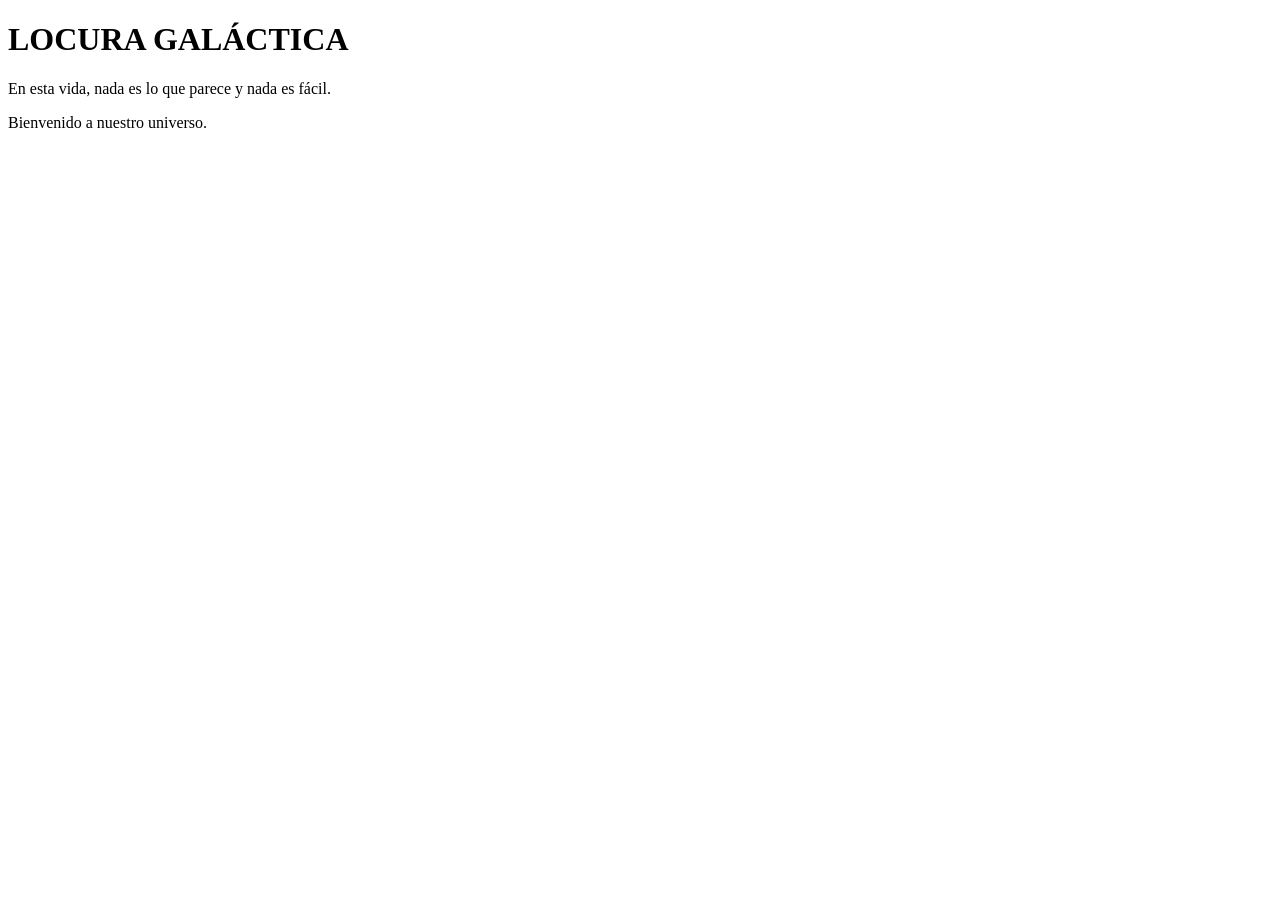
==== index.html @ b23679c2 "Add initial HTML structure for index page" ====
<!DOCTYPE html>
<html lang="es">
<head>
  <meta charset="UTF-8">
  <meta name="viewport" content="width=device-width, initial-scale=1.0">
  <meta name="theme-color" content="#05000d">
  <title>LOCURA GALÁCTICA — BY GELM</title>
</head>
<body>
  <h1>LOCURA GALÁCTICA</h1>
  <p>En esta vida, nada es lo que parece y nada es fácil.</p>
  <p>Bienvenido a nuestro universo.</p>
</body>
</html>
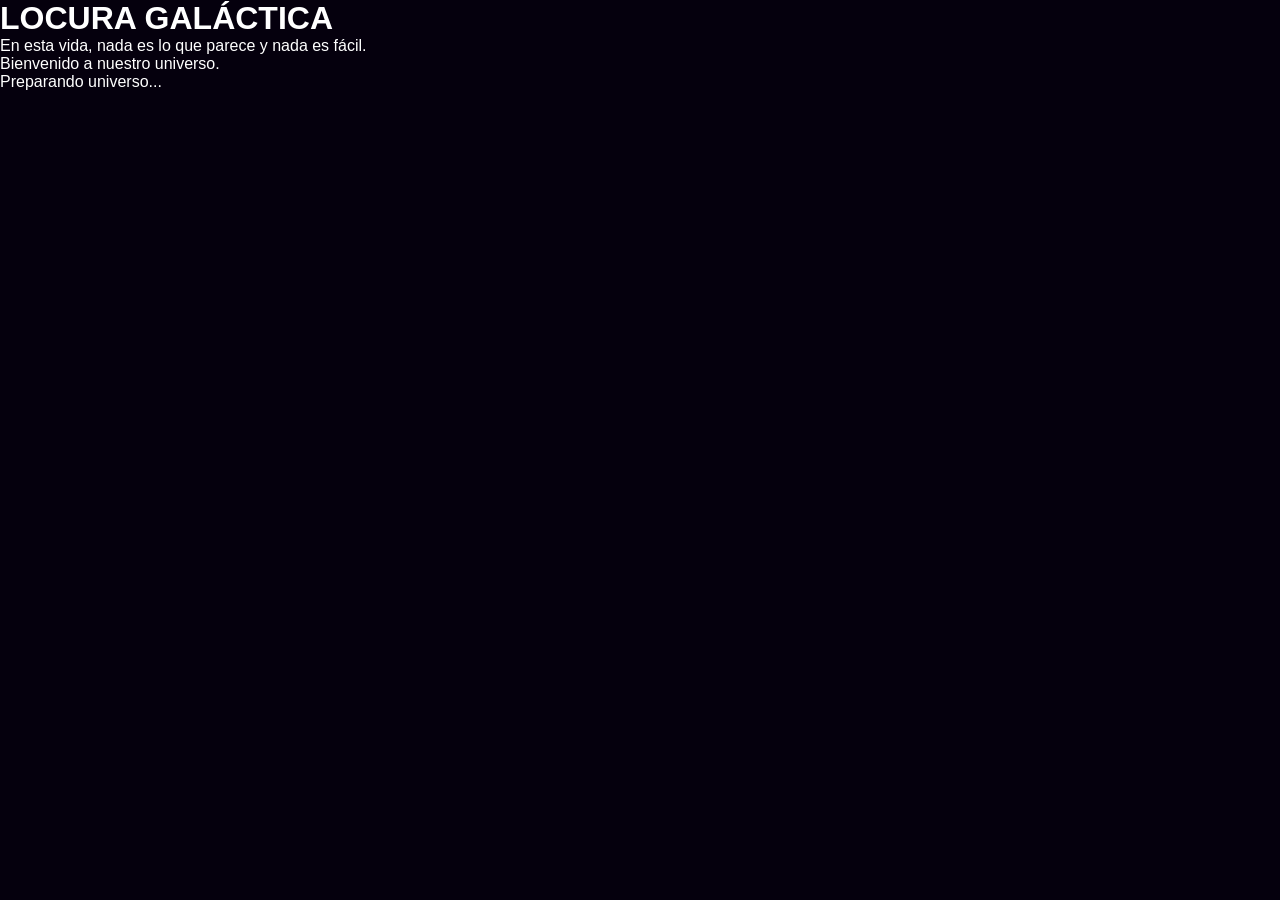
==== commit 92ef2e9f: "Enhance index.html with meta description and structure Added a meta description tag and updated the " ====
--- a/index.html
+++ b/index.html
@@ -1,14 +1,34 @@
+
 <!DOCTYPE html>
 <html lang="es">
 <head>
-  <meta charset="UTF-8">
-  <meta name="viewport" content="width=device-width, initial-scale=1.0">
-  <meta name="theme-color" content="#05000d">
-  <title>LOCURA GALÁCTICA — BY GELM</title>
+    <meta charset="UTF-8">
+    <meta name="viewport" content="width=device-width, initial-scale=1.0">
+    <meta name="theme-color" content="#05000d">
+
+    <title>LOCURA GALÁCTICA — BY GELM</title>
+
+    <meta name="description" content="Una aventura para el que tenga el valor. Bienvenido a LOCURA GALÁCTICA.">
+
+    <link rel="stylesheet" href="css/style.css">
 </head>
+
 <body>
-  <h1>LOCURA GALÁCTICA</h1>
-  <p>En esta vida, nada es lo que parece y nada es fácil.</p>
-  <p>Bienvenido a nuestro universo.</p>
+
+    <main id="universo">
+        <h1>LOCURA GALÁCTICA</h1>
+
+        <p>
+            En esta vida, nada es lo que parece
+            y nada es fácil.
+        </p>
+
+        <p>Bienvenido a nuestro universo.</p>
+
+        <span id="estado-universo">Preparando universo...</span>
+    </main>
+
+    <script src="js/game.js"></script>
+
 </body>
 </html>
--- a/css/style.css
+++ b/css/style.css
@@ -0,0 +1,17 @@
+/* =================================
+   LOCURA GALÁCTICA
+   Hoja de estilos principal
+   BY GELM
+================================= */
+
+* {
+    margin: 0;
+    padding: 0;
+    box-sizing: border-box;
+}
+
+body {
+    background: #05000d;
+    color: #ffffff;
+    font-family: Arial, sans-serif;
+}
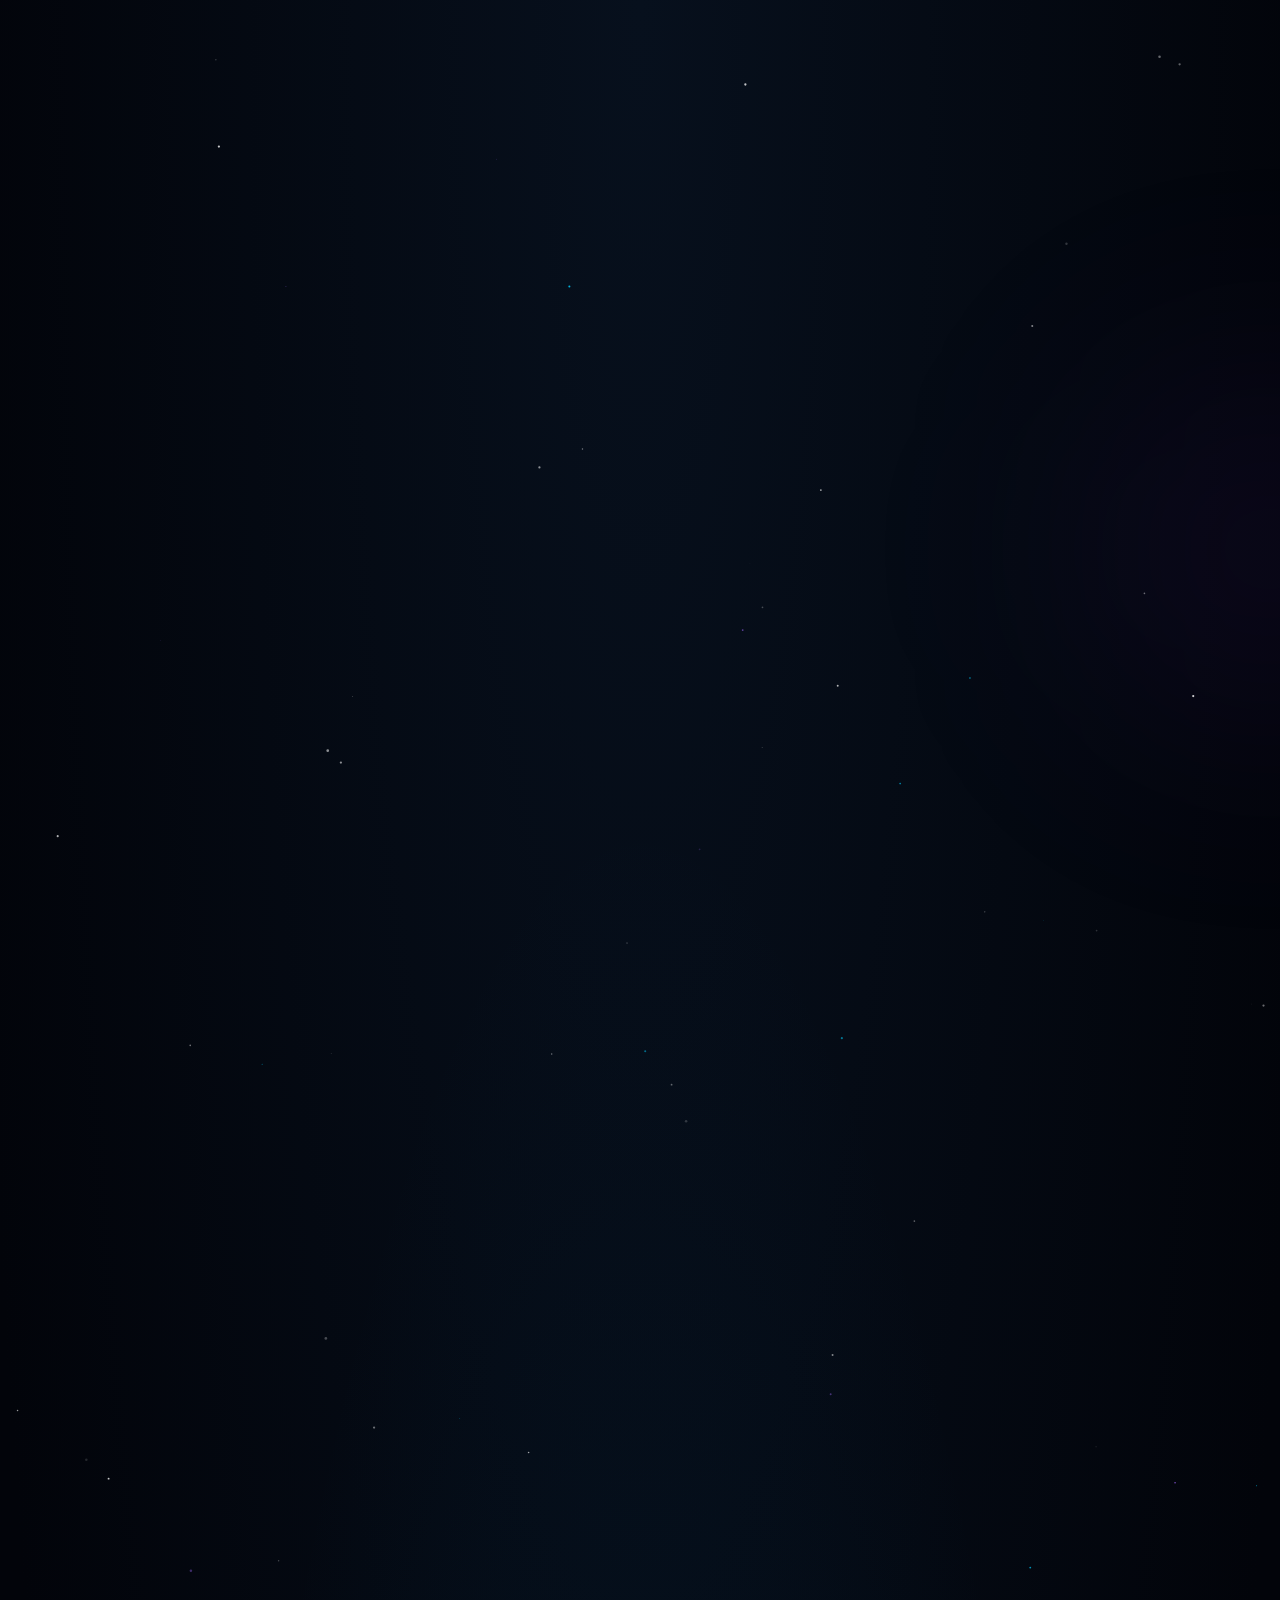
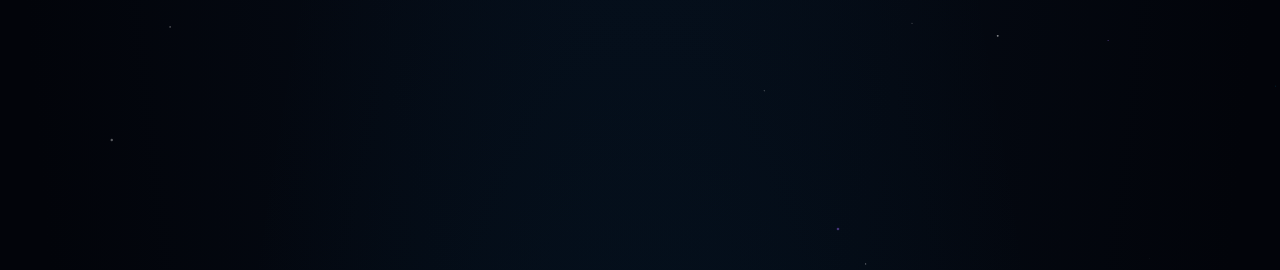
==== commit a472d128: "Update title and main section in index.html Updated the title and modified the main section to inclu" ====
--- a/index.html
+++ b/index.html
@@ -6,7 +6,7 @@
     <meta name="viewport" content="width=device-width, initial-scale=1.0">
     <meta name="theme-color" content="#05000d">
 
-    <title>LOCURA GALÁCTICA — BY GELM</title>
+    <title>LOCURA GALÁCTICA — GÉNESIS DE EXPLORACIÓN Y LEGADO MULTIVERSAL</title>
 
     <meta name="description" content="Una aventura para el que tenga el valor. Bienvenido a LOCURA GALÁCTICA.">
 
@@ -15,17 +15,16 @@
 
 <body>
 
-    <main id="universo">
-        <h1>LOCURA GALÁCTICA</h1>
+    <main id="universo" class="portada">
 
-        <p>
-            En esta vida, nada es lo que parece
-            y nada es fácil.
-        </p>
-
-        <p>Bienvenido a nuestro universo.</p>
+        <img
+            src="assets/images/LOCURA-GALACTICA-1.png"
+            alt="LOCURA GALÁCTICA, Génesis de Exploración y Legado Multiversal, con la nave GRUPTO"
+            id="imagen-portada"
+        >
 
         <span id="estado-universo">Preparando universo...</span>
+
     </main>
 
     <script src="js/game.js"></script>
--- a/css/style.css
+++ b/css/style.css
@@ -1,8 +1,18 @@
-/* =================================
+
+/* =========================================
    LOCURA GALÁCTICA
-   Hoja de estilos principal
+   UNIVERSO OSCURO Y MISTERIOSO
    BY GELM
-================================= */
+========================================= */
+
+:root {
+    --negro: #02040a;
+    --azul-profundo: #061426;
+    --cyan: #00cfff;
+    --verde: #00ffc8;
+    --magenta: #713bba;
+    --blanco: #ffffff;
+}
 
 * {
     margin: 0;
@@ -10,8 +20,154 @@
     box-sizing: border-box;
 }
 
+html,
 body {
-    background: #05000d;
-    color: #ffffff;
+    width: 100%;
+    min-height: 100%;
+}
+
+body {
+    min-height: 100vh;
+    overflow-x: hidden;
+    background: var(--negro);
+    color: var(--blanco);
     font-family: Arial, sans-serif;
 }
+
+/* UNIVERSO PRINCIPAL */
+
+#universo {
+    min-height: 100vh;
+    width: 100%;
+    display: flex;
+    flex-direction: column;
+    justify-content: center;
+    align-items: center;
+    text-align: center;
+    padding: 30px 20px;
+    position: relative;
+    isolation: isolate;
+    overflow: hidden;
+
+    background:
+        radial-gradient(
+            ellipse at 50% 100%,
+            rgba(0, 115, 180, 0.12),
+            transparent 55%
+        ),
+        radial-gradient(
+            ellipse at 50% 0%,
+            #07101d 0%,
+            #02040a 75%
+        );
+}
+
+/* RESPLANDOR CÓSMICO */
+
+#universo::before {
+    content: "";
+    position: absolute;
+    z-index: -1;
+    width: 130%;
+    height: 55%;
+    left: -15%;
+    bottom: -42%;
+    border-radius: 50%;
+    border-top: 2px solid rgba(0, 207, 255, 0.5);
+
+    box-shadow:
+        0 -5px 18px rgba(0, 207, 255, 0.13),
+        0 -15px 55px rgba(0, 100, 190, 0.12);
+
+    filter: blur(9px);
+    pointer-events: none;
+}
+
+/* NEBULOSA CASI INVISIBLE */
+
+#universo::after {
+    content: "";
+    position: absolute;
+    z-index: -1;
+    width: 380px;
+    height: 380px;
+    top: 10%;
+    right: -180px;
+    border-radius: 50%;
+    background: rgba(90, 35, 150, 0.10);
+    filter: blur(110px);
+    animation: nebulosa 35s ease-in-out infinite alternate;
+    pointer-events: none;
+}
+
+@keyframes nebulosa {
+    from {
+        transform: translate(0, 0);
+        opacity: 0.4;
+    }
+
+    to {
+        transform: translate(-35px, 25px);
+        opacity: 0.8;
+    }
+}
+
+/* TÍTULO */
+
+h1 {
+    position: relative;
+    color: var(--blanco);
+    font-size: clamp(2rem, 6vw, 4.5rem);
+    letter-spacing: 5px;
+
+    text-shadow:
+        0 0 8px rgba(0, 207, 255, 0.8),
+        0 0 25px rgba(0, 130, 255, 0.35);
+
+    margin-bottom: 25px;
+}
+
+/* MENSAJES */
+
+#universo p {
+    position: relative;
+    max-width: 700px;
+    line-height: 1.7;
+    font-size: clamp(0.95rem, 2vw, 1.2rem);
+    color: #cbd5e3;
+    margin-bottom: 12px;
+}
+
+/* ESTADO DEL UNIVERSO */
+
+#estado-universo {
+    position: relative;
+    margin-top: 35px;
+    color: var(--verde);
+    letter-spacing: 3px;
+    font-size: 0.8rem;
+    text-shadow: 0 0 12px rgba(0, 255, 200, 0.65);
+}
+
+/* MOVIMIENTO REDUCIDO */
+
+@media (prefers-reduced-motion: reduce) {
+    *,
+    *::before,
+    *::after {
+        animation: none !important;
+        scroll-behavior: auto !important;
+    }
+}
+
+/* PANTALLAS PEQUEÑAS */
+
+@media (max-width: 600px) {
+    h1 {
+        letter-spacing: 2px;
+    }
+
+    #universo {
+        padding: 20px;
+    }
+}
